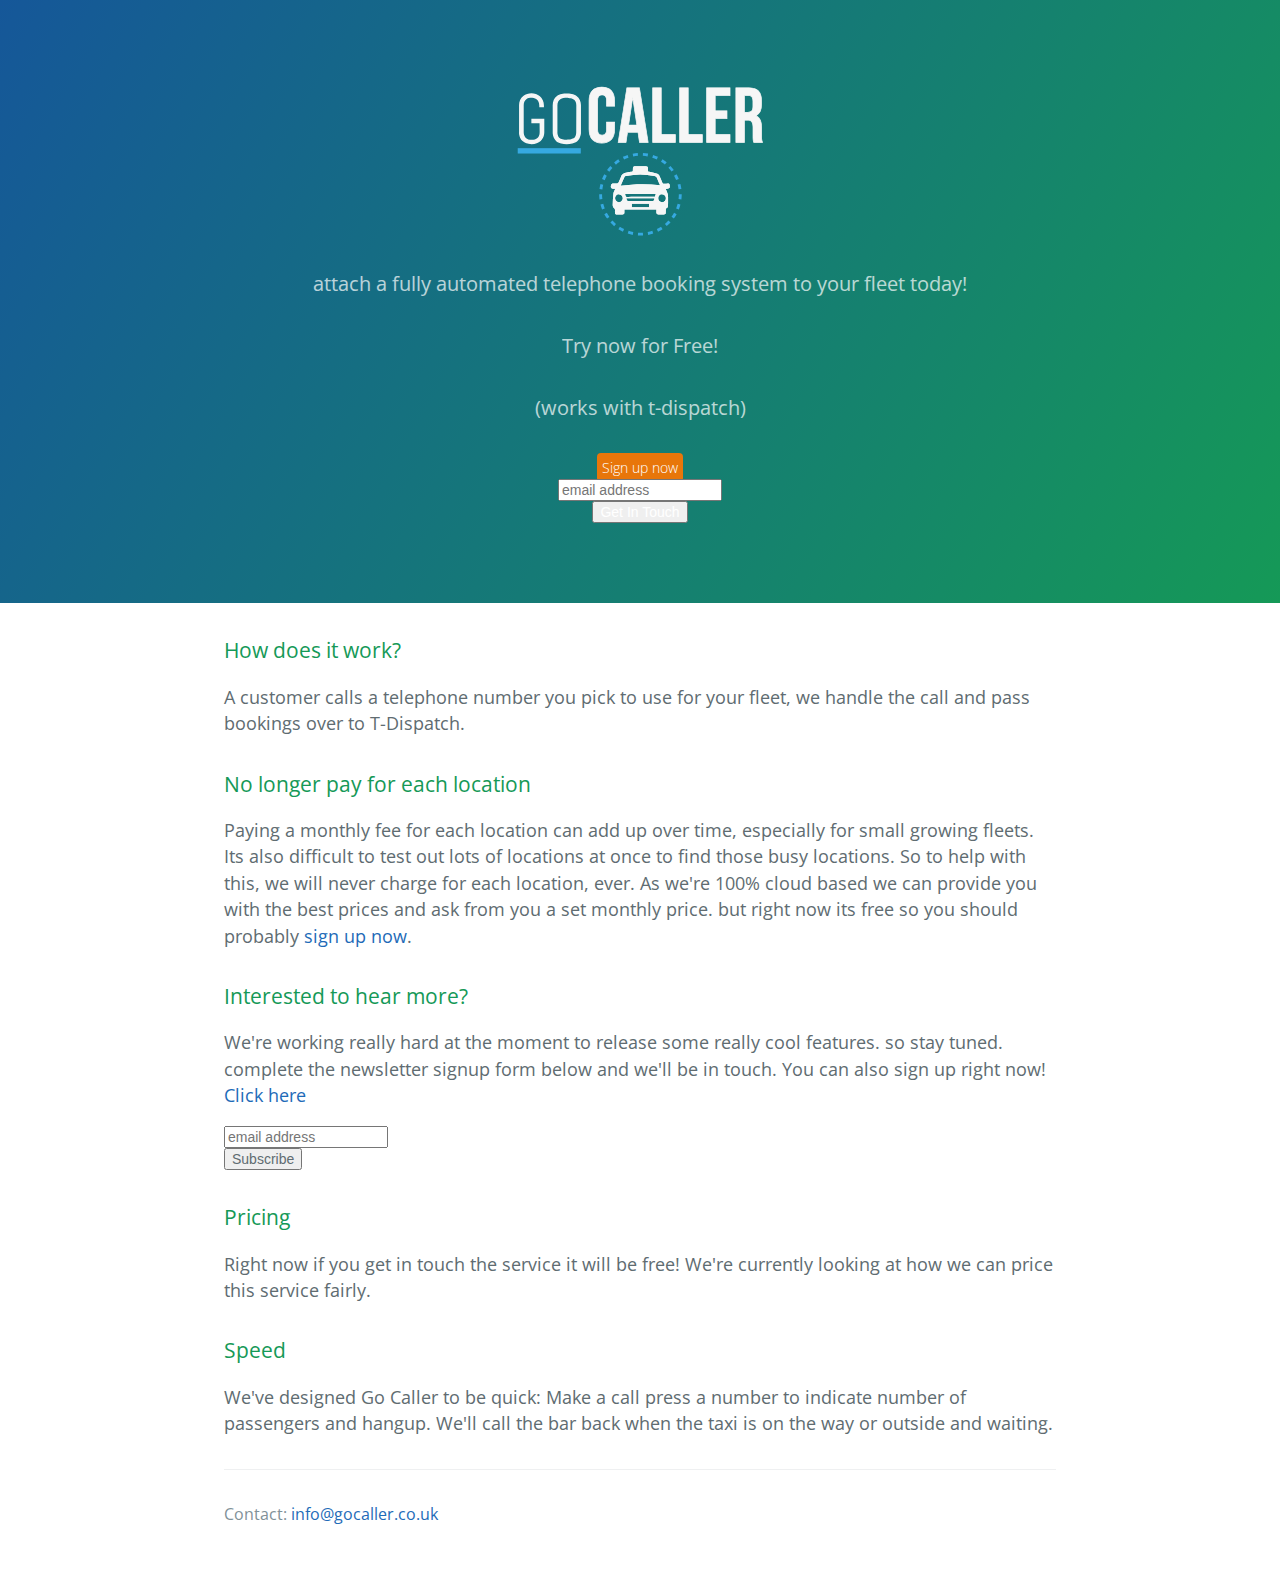
==== index.html @ 7a2399e8 "Update index.html" ====
<!DOCTYPE html>
<html lang="en-us">
  <head>
    <meta charset="UTF-8">
    <title>Go Caller</title>
    <meta name="viewport" content="width=device-width, initial-scale=1">
    <link rel="stylesheet" type="text/css" href="stylesheets/normalize.css" media="screen">
    <link href='https://fonts.googleapis.com/css?family=Open+Sans:400,700' rel='stylesheet' type='text/css'>
    <link rel="stylesheet" type="text/css" href="stylesheets/stylesheet.css" media="screen">
    <link rel="stylesheet" type="text/css" href="stylesheets/custom.css" media="screen">
    <link rel="stylesheet" type="text/css" href="stylesheets/github-light.css" media="screen">
    <link rel="shortcut icon" href="favicon.png">
  </head>
  <body>
    <section class="page-header">
      <img src="/images/logo.svg" class="logo"/>

      <h2 class="project-tagline">attach a fully automated telephone booking system to your fleet today!</h2>
      <h2 class="project-tagline">Try now for Free!</h2>
      <h4 class="project-tagline">(works with t-dispatch)</h4>
      <a href="https://app.gocaller.co.uk/signup" class="signup">Sign up now</a>
      <!-- Begin MailChimp Signup Form -->
<link href="//cdn-images.mailchimp.com/embedcode/horizontal-slim-10_7.css" rel="stylesheet" type="text/css">
<div id="mc_embed_signup">
<form action="//gocaller.us13.list-manage.com/subscribe/post?u=09dd89bb3473badac95cf4883&amp;id=e68ddfeb36" method="post" id="mc-embedded-subscribe-form" name="mc-embedded-subscribe-form" class="validate" target="_blank" novalidate>
    <div id="mc_embed_signup_scroll">
	<label for="mce-EMAIL"></label>
	<input type="email" value="" name="EMAIL" class="email" id="mce-EMAIL" placeholder="email address" required>
    <!-- real people should not fill this in and expect good things - do not remove this or risk form bot signups-->
    <div style="position: absolute; left: -5000px;" aria-hidden="true"><input type="text" name="b_09dd89bb3473badac95cf4883_e68ddfeb36" tabindex="-1" value=""></div>
    <div class="clear"><input type="submit" value="Get In Touch" name="subscribe" id="mc-embedded-subscribe" class="button"></div>
    </div>
</form>
</div>

<!--End mc_embed_signup-->
    </section>

    <section class="main-content">
      <h3>
        <a id="howdoesitwork" class="anchor" href="#howdoesitwork" aria-hidden="true">
          <span aria-hidden="true" class="octicon octicon-link">
          </span>
        </a>How does it work?
      </h3>
<p>
  A customer calls a telephone number you pick to use for your fleet, we handle the call and pass bookings over to T-Dispatch.
</p>
<h3>
<a id="whypayforeachlocation" class="anchor" href="#whypayforeachlocation" aria-hidden="true"><span aria-hidden="true" class="octicon octicon-link"></span></a>No longer pay for each location</h3>
<p>
  Paying a monthly fee for each location can add up over time, especially for small growing fleets. Its also difficult to test out lots of locations at once to find those busy locations. 
  So to help with this, we will never charge for each location, ever.
  As we're 100% cloud based we can provide you with the best prices and ask from you a set monthly price. but right now its free so you should probably <a href="https://app.gocaller.co.ul/signup">sign up now</a>.
</p>
<h3>
<a id="interested" class="anchor" href="#interested" aria-hidden="true"><span aria-hidden="true" class="octicon octicon-link"></span></a>Interested to hear more?</h3>
<p>
  We're working really hard at the moment to release some really cool features. so stay tuned.
  complete the newsletter signup form below and we'll be in touch.
  You can also sign up right now! <a href="https://app.gocaller.co.uk/signup">Click here</a>
  <!-- Begin MailChimp Signup Form -->
<link href="//cdn-images.mailchimp.com/embedcode/horizontal-slim-10_7.css" rel="stylesheet" type="text/css">
<div id="mc_embed_signup">
<form action="//gocaller.us13.list-manage.com/subscribe/post?u=09dd89bb3473badac95cf4883&amp;id=e68ddfeb36" method="post" id="mc-embedded-subscribe-form" name="mc-embedded-subscribe-form" class="validate" target="_blank" novalidate>
    <div id="mc_embed_signup_scroll">
	<label for="mce-EMAIL"></label>
	<input type="email" value="" name="EMAIL" class="email" id="mce-EMAIL" placeholder="email address" required>
    <!-- real people should not fill this in and expect good things - do not remove this or risk form bot signups-->
    <div style="position: absolute; left: -5000px;" aria-hidden="true"><input type="text" name="b_09dd89bb3473badac95cf4883_e68ddfeb36" tabindex="-1" value=""></div>
    <div class="clear"><input type="submit" value="Subscribe" name="subscribe" id="mc-embedded-subscribe" class="button"></div>
    </div>
</form>
</div>

<!--End mc_embed_signup-->
</p>
<h3><a id="pricing" class="anchor" href="#pricing" aria-hidden="true"><span aria-hidden="true" class="octicon octicon-link"></span></a>Pricing</h3>
<p>
  Right now if you get in touch the service it will be free! We're currently looking at how we can price this service fairly.
</p>
<h3><a id="speed" class="anchor" href="#speed" aria-hidden="true"><span aria-hidden="true" class="octicon octicon-link"></span></a>Speed</h3>
<p>
  We've designed Go Caller to be quick:
  Make a call press a number to indicate number of passengers and hangup. We'll call the bar back when the taxi is on the way or outside and waiting.
</p>

<h3>
      <footer class="site-footer">

        <span class="site-footer-credits">
          Contact: <a href="mailto:info@gocaller.co.uk">info@gocaller.co.uk</a>
        </span>
      </footer>

    </section>

    <script>
      (function(i,s,o,g,r,a,m){i['GoogleAnalyticsObject']=r;i[r]=i[r]||function(){
      (i[r].q=i[r].q||[]).push(arguments)},i[r].l=1*new Date();a=s.createElement(o),
      m=s.getElementsByTagName(o)[0];a.async=1;a.src=g;m.parentNode.insertBefore(a,m)
      })(window,document,'script','https://www.google-analytics.com/analytics.js','ga');

      ga('create', 'UA-79648816-1', 'auto');
      ga('send', 'pageview');

      // Start of Zopim Live Chat Script
      window.$zopim||(function(d,s){var z=$zopim=function(c){z._.push(c)},$=z.s=
      d.createElement(s),e=d.getElementsByTagName(s)[0];z.set=function(o){z.set.
      _.push(o)};z._=[];z.set._=[];$.async=!0;$.setAttribute("charset","utf-8");
      $.src="//v2.zopim.com/?42syqXaRLxcqHw0nyh43uKgk3SvOKSiI";z.t=+new Date;$.
      type="text/javascript";e.parentNode.insertBefore($,e)})(document,"script");
    </script>
  </body>
</html>
---- stylesheets/stylesheet.css ----
* {
  box-sizing: border-box; }

body {
  padding: 0;
  margin: 0;
  font-family: "Open Sans", "Helvetica Neue", Helvetica, Arial, sans-serif;
  font-size: 16px;
  line-height: 1.5;
  color: #606c71; }

a {
  color: #1e6bb8;
  text-decoration: none; }
  a:hover {
    text-decoration: underline; }

.btn {
  display: inline-block;
  margin-bottom: 1rem;
  color: rgba(255, 255, 255, 0.7);
  background-color: rgba(255, 255, 255, 0.08);
  border-color: rgba(255, 255, 255, 0.2);
  border-style: solid;
  border-width: 1px;
  border-radius: 0.3rem;
  transition: color 0.2s, background-color 0.2s, border-color 0.2s; }
  .btn + .btn {
    margin-left: 1rem; }

.btn:hover {
  color: rgba(255, 255, 255, 0.8);
  text-decoration: none;
  background-color: rgba(255, 255, 255, 0.2);
  border-color: rgba(255, 255, 255, 0.3); }

@media screen and (min-width: 64em) {
  .btn {
    padding: 0.75rem 1rem; } }

@media screen and (min-width: 42em) and (max-width: 64em) {
  .btn {
    padding: 0.6rem 0.9rem;
    font-size: 0.9rem; } }

@media screen and (max-width: 42em) {
  .btn {
    display: block;
    width: 100%;
    padding: 0.75rem;
    font-size: 0.9rem; }
    .btn + .btn {
      margin-top: 1rem;
      margin-left: 0; } }

.page-header {
  color: #fff;
  text-align: center;
  background-color: #159957;
  background-image: linear-gradient(120deg, #155799, #159957); }

@media screen and (min-width: 64em) {
  .page-header {
    padding: 5rem 6rem; } }

@media screen and (min-width: 42em) and (max-width: 64em) {
  .page-header {
    padding: 3rem 4rem; } }

@media screen and (max-width: 42em) {
  .page-header {
    padding: 2rem 1rem; } }

.project-name {
  margin-top: 0;
  margin-bottom: 0.1rem; }

@media screen and (min-width: 64em) {
  .project-name {
    font-size: 3.25rem; } }

@media screen and (min-width: 42em) and (max-width: 64em) {
  .project-name {
    font-size: 2.25rem; } }

@media screen and (max-width: 42em) {
  .project-name {
    font-size: 1.75rem; } }

.project-tagline {
  margin-bottom: 2rem;
  font-weight: normal;
  opacity: 0.7; }

@media screen and (min-width: 64em) {
  .project-tagline {
    font-size: 1.25rem; } }

@media screen and (min-width: 42em) and (max-width: 64em) {
  .project-tagline {
    font-size: 1.15rem; } }

@media screen and (max-width: 42em) {
  .project-tagline {
    font-size: 1rem; } }

.main-content :first-child {
  margin-top: 0; }
.main-content img {
  max-width: 100%; }
.main-content h1, .main-content h2, .main-content h3, .main-content h4, .main-content h5, .main-content h6 {
  margin-top: 2rem;
  margin-bottom: 1rem;
  font-weight: normal;
  color: #159957; }
.main-content p {
  margin-bottom: 1em; }
.main-content code {
  padding: 2px 4px;
  font-family: Consolas, "Liberation Mono", Menlo, Courier, monospace;
  font-size: 0.9rem;
  color: #383e41;
  background-color: #f3f6fa;
  border-radius: 0.3rem; }
.main-content pre {
  padding: 0.8rem;
  margin-top: 0;
  margin-bottom: 1rem;
  font: 1rem Consolas, "Liberation Mono", Menlo, Courier, monospace;
  color: #567482;
  word-wrap: normal;
  background-color: #f3f6fa;
  border: solid 1px #dce6f0;
  border-radius: 0.3rem; }
  .main-content pre > code {
    padding: 0;
    margin: 0;
    font-size: 0.9rem;
    color: #567482;
    word-break: normal;
    white-space: pre;
    background: transparent;
    border: 0; }
.main-content .highlight {
  margin-bottom: 1rem; }
  .main-content .highlight pre {
    margin-bottom: 0;
    word-break: normal; }
.main-content .highlight pre, .main-content pre {
  padding: 0.8rem;
  overflow: auto;
  font-size: 0.9rem;
  line-height: 1.45;
  border-radius: 0.3rem; }
.main-content pre code, .main-content pre tt {
  display: inline;
  max-width: initial;
  padding: 0;
  margin: 0;
  overflow: initial;
  line-height: inherit;
  word-wrap: normal;
  background-color: transparent;
  border: 0; }
  .main-content pre code:before, .main-content pre code:after, .main-content pre tt:before, .main-content pre tt:after {
    content: normal; }
.main-content ul, .main-content ol {
  margin-top: 0; }
.main-content blockquote {
  padding: 0 1rem;
  margin-left: 0;
  color: #819198;
  border-left: 0.3rem solid #dce6f0; }
  .main-content blockquote > :first-child {
    margin-top: 0; }
  .main-content blockquote > :last-child {
    margin-bottom: 0; }
.main-content table {
  display: block;
  width: 100%;
  overflow: auto;
  word-break: normal;
  word-break: keep-all; }
  .main-content table th {
    font-weight: bold; }
  .main-content table th, .main-content table td {
    padding: 0.5rem 1rem;
    border: 1px solid #e9ebec; }
.main-content dl {
  padding: 0; }
  .main-content dl dt {
    padding: 0;
    margin-top: 1rem;
    font-size: 1rem;
    font-weight: bold; }
  .main-content dl dd {
    padding: 0;
    margin-bottom: 1rem; }
.main-content hr {
  height: 2px;
  padding: 0;
  margin: 1rem 0;
  background-color: #eff0f1;
  border: 0; }

@media screen and (min-width: 64em) {
  .main-content {
    max-width: 64rem;
    padding: 2rem 6rem;
    margin: 0 auto;
    font-size: 1.1rem; } }

@media screen and (min-width: 42em) and (max-width: 64em) {
  .main-content {
    padding: 2rem 4rem;
    font-size: 1.1rem; } }

@media screen and (max-width: 42em) {
  .main-content {
    padding: 2rem 1rem;
    font-size: 1rem; } }

.site-footer {
  padding-top: 2rem;
  margin-top: 2rem;
  border-top: solid 1px #eff0f1; }

.site-footer-owner {
  display: block;
  font-weight: bold; }

.site-footer-credits {
  color: #819198; }

@media screen and (min-width: 64em) {
  .site-footer {
    font-size: 1rem; } }

@media screen and (min-width: 42em) and (max-width: 64em) {
  .site-footer {
    font-size: 1rem; } }

@media screen and (max-width: 42em) {
  .site-footer {
    font-size: 0.9rem; } }
---- stylesheets/custom.css ----
.logo {
  width: 250px;
}
#mc_embed_signup {
  background: none;
  clear:left;
  font:14px Helvetica,Arial,sans-serif;
  width:100%;
}
.signup {
  background: #e8760a;
  padding: 5px;
  border-radius: 4px;
  color: white;
  font-size: 0.9em;
  font-weight: 200;
}
---- stylesheets/github-light.css ----
/*
The MIT License (MIT)

Copyright (c) 2015 GitHub, Inc.

Permission is hereby granted, free of charge, to any person obtaining a copy
of this software and associated documentation files (the "Software"), to deal
in the Software without restriction, including without limitation the rights
to use, copy, modify, merge, publish, distribute, sublicense, and/or sell
copies of the Software, and to permit persons to whom the Software is
furnished to do so, subject to the following conditions:

The above copyright notice and this permission notice shall be included in all
copies or substantial portions of the Software.

THE SOFTWARE IS PROVIDED "AS IS", WITHOUT WARRANTY OF ANY KIND, EXPRESS OR
IMPLIED, INCLUDING BUT NOT LIMITED TO THE WARRANTIES OF MERCHANTABILITY,
FITNESS FOR A PARTICULAR PURPOSE AND NONINFRINGEMENT. IN NO EVENT SHALL THE
AUTHORS OR COPYRIGHT HOLDERS BE LIABLE FOR ANY CLAIM, DAMAGES OR OTHER
LIABILITY, WHETHER IN AN ACTION OF CONTRACT, TORT OR OTHERWISE, ARISING FROM,
OUT OF OR IN CONNECTION WITH THE SOFTWARE OR THE USE OR OTHER DEALINGS IN THE
SOFTWARE.

*/

.pl-c /* comment */ {
  color: #969896;
}

.pl-c1      /* constant, markup.raw, meta.diff.header, meta.module-reference, meta.property-name, support, support.constant, support.variable, variable.other.constant */,
.pl-s .pl-v /* string variable */ {
  color: #0086b3;
}

.pl-e  /* entity */,
.pl-en /* entity.name */ {
  color: #795da3;
}

.pl-s .pl-s1 /* string source */,
.pl-smi      /* storage.modifier.import, storage.modifier.package, storage.type.java, variable.other, variable.parameter.function */ {
  color: #333;
}

.pl-ent /* entity.name.tag */ {
  color: #63a35c;
}

.pl-k /* keyword, storage, storage.type */ {
  color: #a71d5d;
}

.pl-pds              /* punctuation.definition.string, string.regexp.character-class */,
.pl-s                /* string */,
.pl-s .pl-pse .pl-s1 /* string punctuation.section.embedded source */,
.pl-sr               /* string.regexp */,
.pl-sr .pl-cce       /* string.regexp constant.character.escape */,
.pl-sr .pl-sra       /* string.regexp string.regexp.arbitrary-repitition */,
.pl-sr .pl-sre       /* string.regexp source.ruby.embedded */ {
  color: #183691;
}

.pl-v /* variable */ {
  color: #ed6a43;
}

.pl-id /* invalid.deprecated */ {
  color: #b52a1d;
}

.pl-ii /* invalid.illegal */ {
  background-color: #b52a1d;
  color: #f8f8f8;
}

.pl-sr .pl-cce /* string.regexp constant.character.escape */ {
  color: #63a35c;
  font-weight: bold;
}

.pl-ml /* markup.list */ {
  color: #693a17;
}

.pl-mh        /* markup.heading */,
.pl-mh .pl-en /* markup.heading entity.name */,
.pl-ms        /* meta.separator */ {
  color: #1d3e81;
  font-weight: bold;
}

.pl-mq /* markup.quote */ {
  color: #008080;
}

.pl-mi /* markup.italic */ {
  color: #333;
  font-style: italic;
}

.pl-mb /* markup.bold */ {
  color: #333;
  font-weight: bold;
}

.pl-md /* markup.deleted, meta.diff.header.from-file */ {
  background-color: #ffecec;
  color: #bd2c00;
}

.pl-mi1 /* markup.inserted, meta.diff.header.to-file */ {
  background-color: #eaffea;
  color: #55a532;
}

.pl-mdr /* meta.diff.range */ {
  color: #795da3;
  font-weight: bold;
}

.pl-mo /* meta.output */ {
  color: #1d3e81;
}
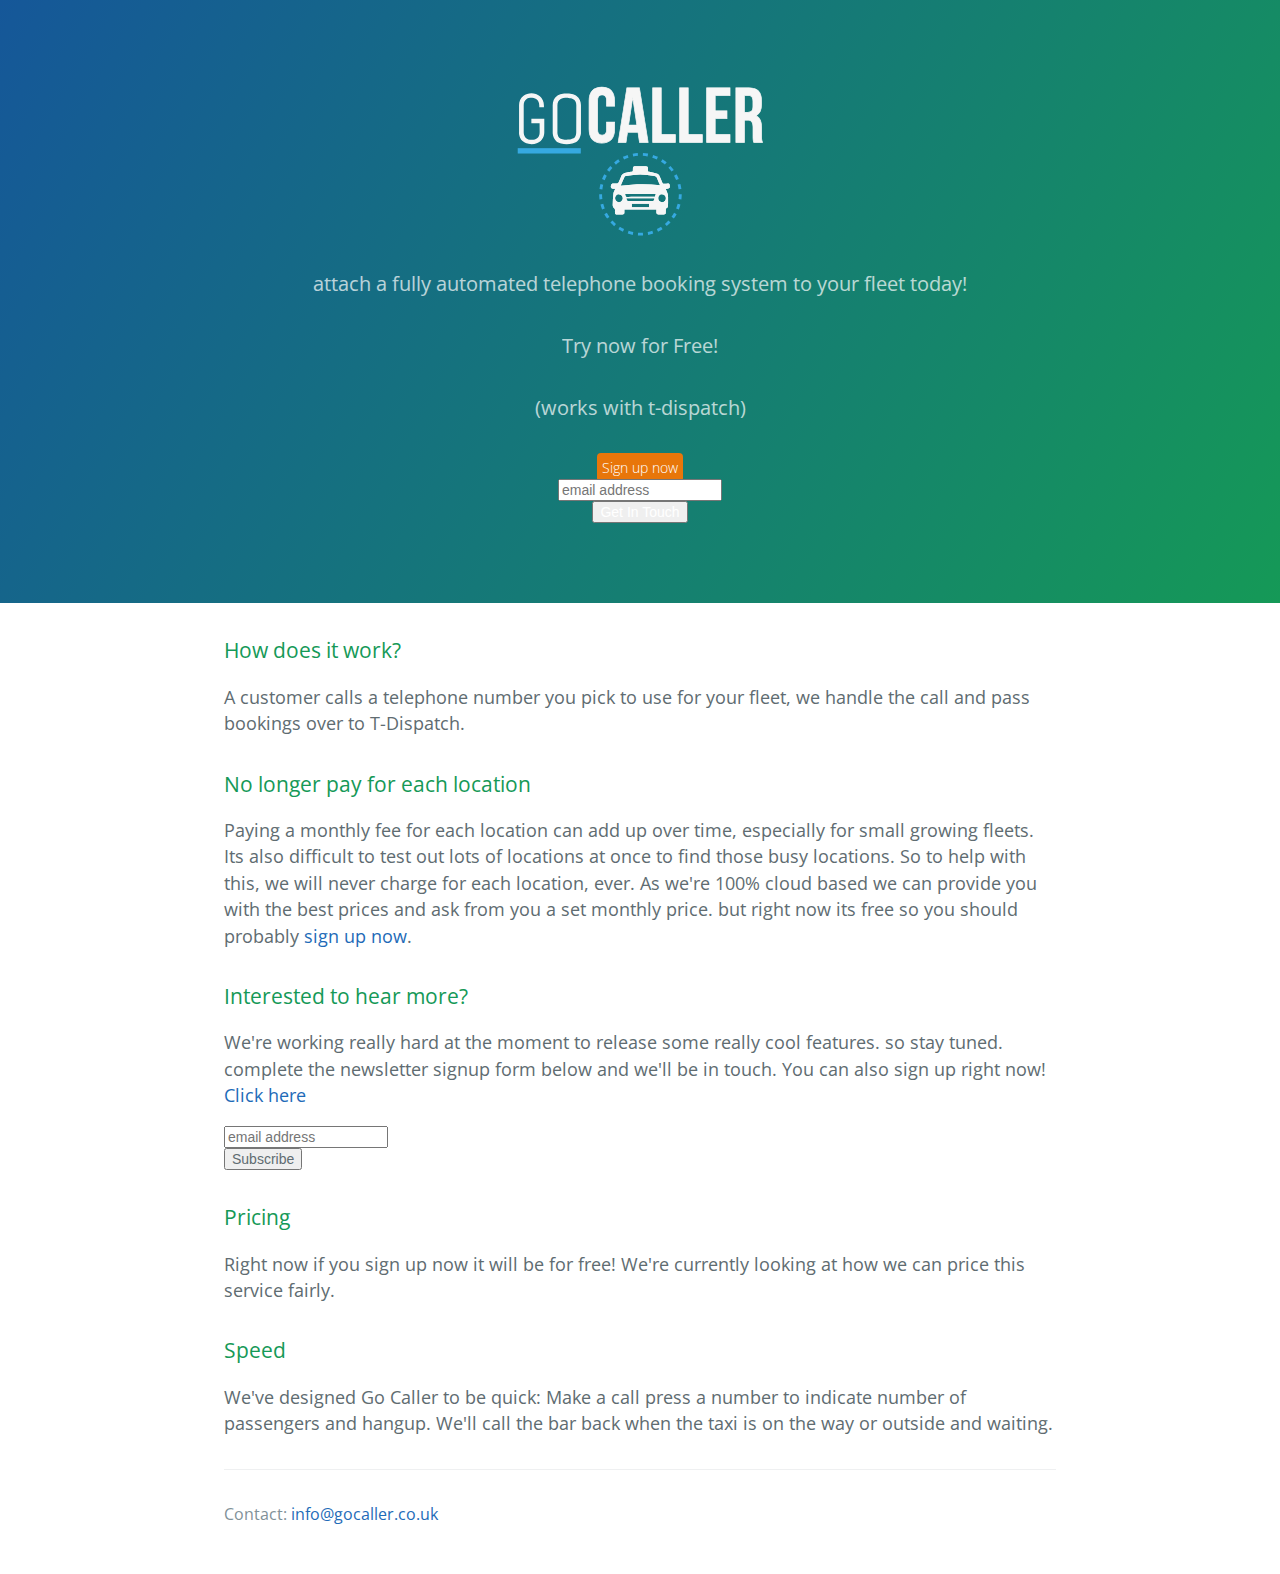
==== commit 4a941311: "Update index.html" ====
--- a/index.html
+++ b/index.html
@@ -77,7 +77,7 @@
 </p>
 <h3><a id="pricing" class="anchor" href="#pricing" aria-hidden="true"><span aria-hidden="true" class="octicon octicon-link"></span></a>Pricing</h3>
 <p>
-  Right now if you get in touch the service it will be free! We're currently looking at how we can price this service fairly.
+  Right now if you sign up now it will be for free! We're currently looking at how we can price this service fairly.
 </p>
 <h3><a id="speed" class="anchor" href="#speed" aria-hidden="true"><span aria-hidden="true" class="octicon octicon-link"></span></a>Speed</h3>
 <p>
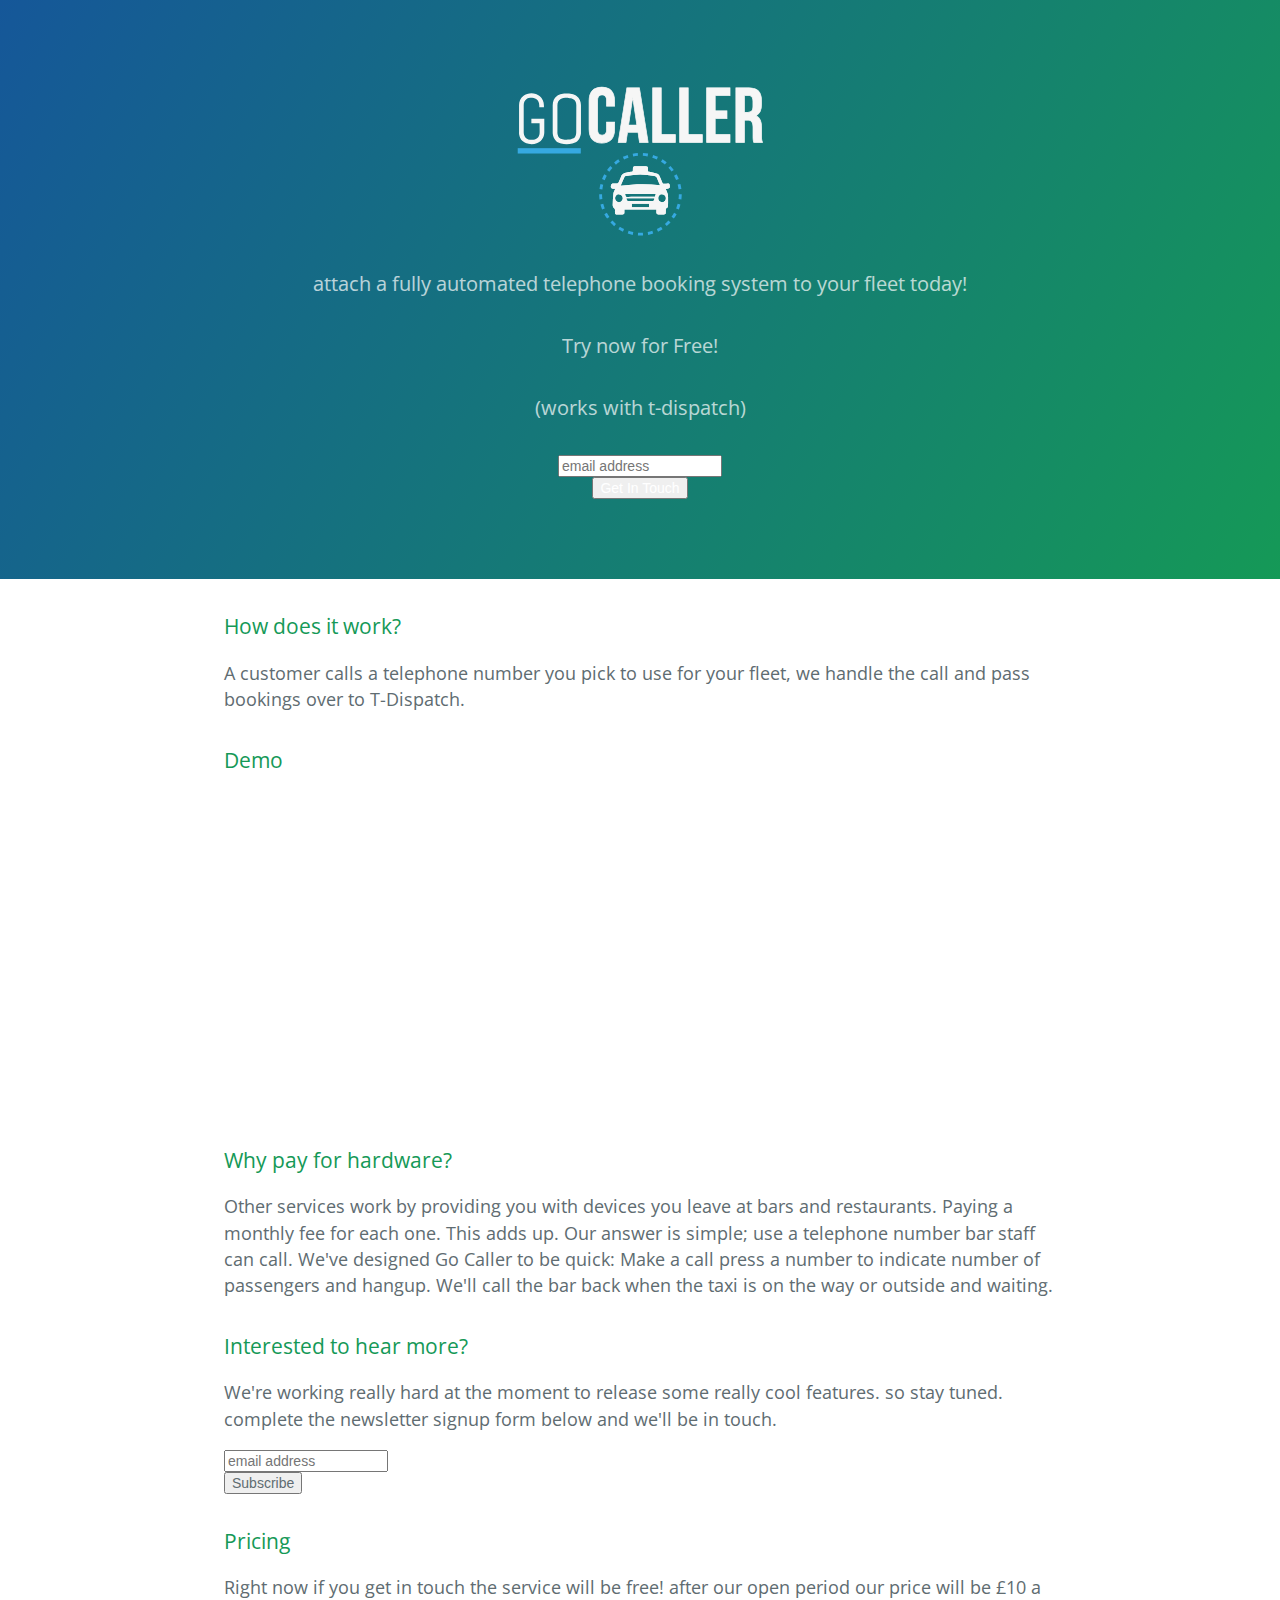
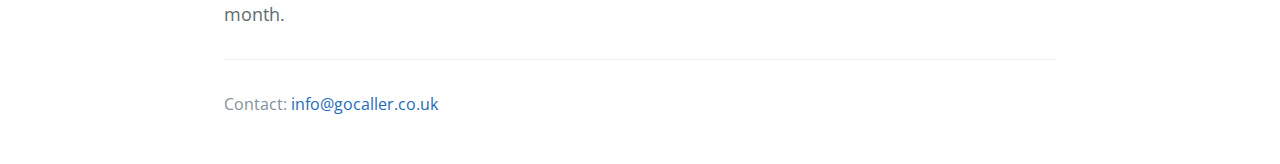
==== commit 4516b7ab: "added link to demo" ====
--- a/index.html
+++ b/index.html
@@ -18,7 +18,6 @@
       <h2 class="project-tagline">attach a fully automated telephone booking system to your fleet today!</h2>
       <h2 class="project-tagline">Try now for Free!</h2>
       <h4 class="project-tagline">(works with t-dispatch)</h4>
-      <a href="https://app.gocaller.co.uk/signup" class="signup">Sign up now</a>
       <!-- Begin MailChimp Signup Form -->
 <link href="//cdn-images.mailchimp.com/embedcode/horizontal-slim-10_7.css" rel="stylesheet" type="text/css">
 <div id="mc_embed_signup">
@@ -46,19 +45,24 @@
 <p>
   A customer calls a telephone number you pick to use for your fleet, we handle the call and pass bookings over to T-Dispatch.
 </p>
+<h3> Demo </h3>
+<iframe width="560" height="315" src="https://www.youtube.com/embed/P7OukHe45xo" frameborder="0" allowfullscreen></iframe>
 <h3>
-<a id="whypayforeachlocation" class="anchor" href="#whypayforeachlocation" aria-hidden="true"><span aria-hidden="true" class="octicon octicon-link"></span></a>No longer pay for each location</h3>
+<a id="whypayforhardware" class="anchor" href="#whypayforhardware" aria-hidden="true"><span aria-hidden="true" class="octicon octicon-link"></span></a>Why pay for hardware?</h3>
 <p>
-  Paying a monthly fee for each location can add up over time, especially for small growing fleets. Its also difficult to test out lots of locations at once to find those busy locations. 
-  So to help with this, we will never charge for each location, ever.
-  As we're 100% cloud based we can provide you with the best prices and ask from you a set monthly price. but right now its free so you should probably <a href="https://app.gocaller.co.ul/signup">sign up now</a>.
+  Other services work by providing you with devices you leave at bars and restaurants.
+  Paying a monthly fee for each one. This adds up.
+  Our answer is simple; use a telephone number bar staff can call.
+  We've designed Go Caller to be quick:
+  Make a call press a number to indicate number of passengers and hangup. We'll call the bar back when the taxi is on the way or outside and waiting.
 </p>
+
+<h3>
 <h3>
 <a id="interested" class="anchor" href="#interested" aria-hidden="true"><span aria-hidden="true" class="octicon octicon-link"></span></a>Interested to hear more?</h3>
 <p>
   We're working really hard at the moment to release some really cool features. so stay tuned.
   complete the newsletter signup form below and we'll be in touch.
-  You can also sign up right now! <a href="https://app.gocaller.co.uk/signup">Click here</a>
   <!-- Begin MailChimp Signup Form -->
 <link href="//cdn-images.mailchimp.com/embedcode/horizontal-slim-10_7.css" rel="stylesheet" type="text/css">
 <div id="mc_embed_signup">
@@ -77,12 +81,7 @@
 </p>
 <h3><a id="pricing" class="anchor" href="#pricing" aria-hidden="true"><span aria-hidden="true" class="octicon octicon-link"></span></a>Pricing</h3>
 <p>
-  Right now if you sign up now it will be for free! We're currently looking at how we can price this service fairly.
-</p>
-<h3><a id="speed" class="anchor" href="#speed" aria-hidden="true"><span aria-hidden="true" class="octicon octicon-link"></span></a>Speed</h3>
-<p>
-  We've designed Go Caller to be quick:
-  Make a call press a number to indicate number of passengers and hangup. We'll call the bar back when the taxi is on the way or outside and waiting.
+  Right now if you get in touch the service will be free! after our open period our price will be £10 a month.
 </p>
 
 <h3>
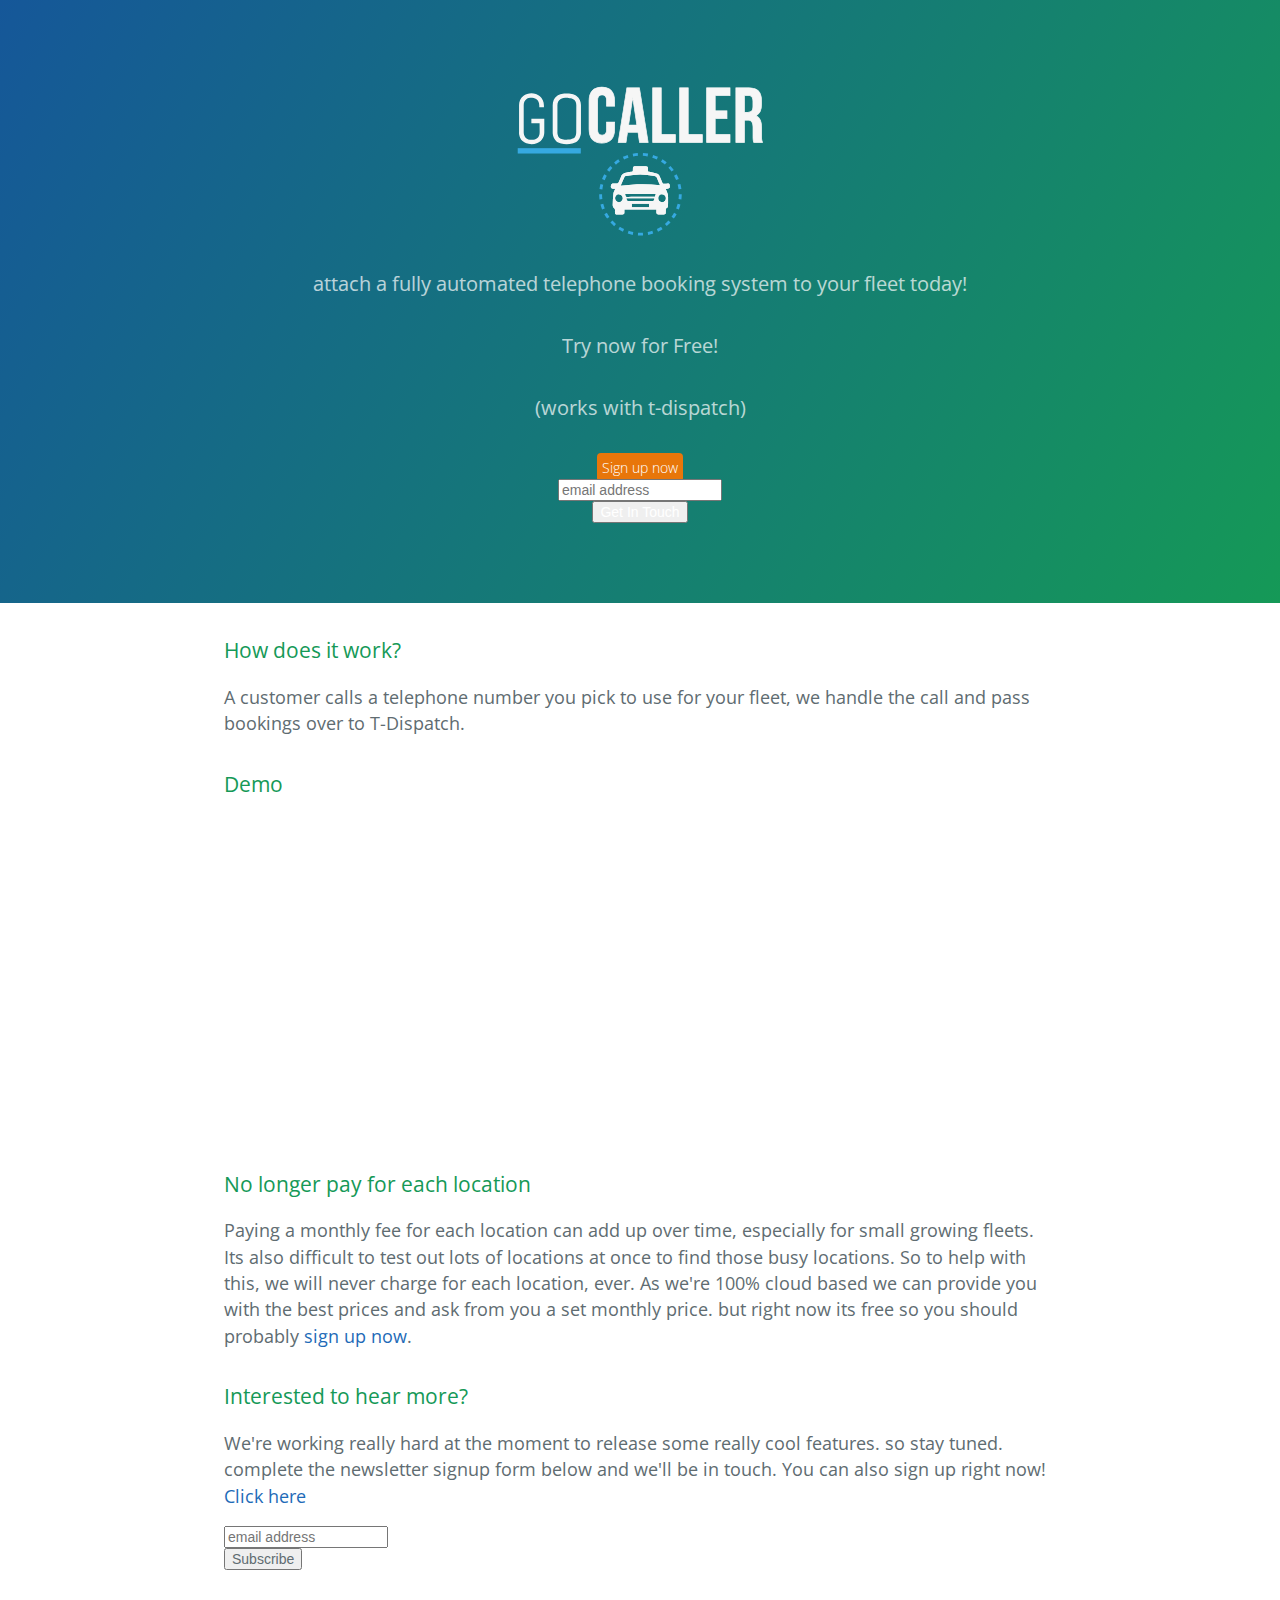
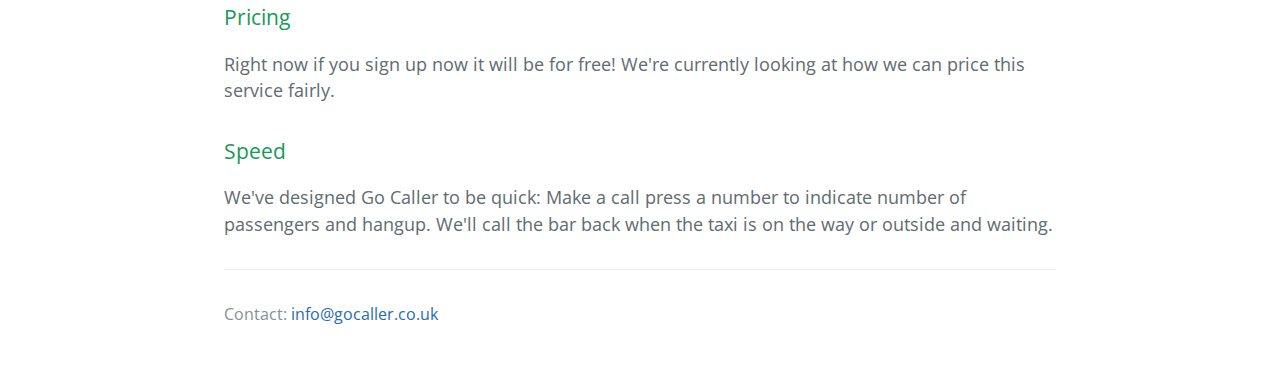
==== commit fe2cf7a1: "merge" ====
--- a/index.html
+++ b/index.html
@@ -18,6 +18,7 @@
       <h2 class="project-tagline">attach a fully automated telephone booking system to your fleet today!</h2>
       <h2 class="project-tagline">Try now for Free!</h2>
       <h4 class="project-tagline">(works with t-dispatch)</h4>
+      <a href="https://app.gocaller.co.uk/signup" class="signup">Sign up now</a>
       <!-- Begin MailChimp Signup Form -->
 <link href="//cdn-images.mailchimp.com/embedcode/horizontal-slim-10_7.css" rel="stylesheet" type="text/css">
 <div id="mc_embed_signup">
@@ -48,21 +49,18 @@
 <h3> Demo </h3>
 <iframe width="560" height="315" src="https://www.youtube.com/embed/P7OukHe45xo" frameborder="0" allowfullscreen></iframe>
 <h3>
-<a id="whypayforhardware" class="anchor" href="#whypayforhardware" aria-hidden="true"><span aria-hidden="true" class="octicon octicon-link"></span></a>Why pay for hardware?</h3>
+<a id="whypayforeachlocation" class="anchor" href="#whypayforeachlocation" aria-hidden="true"><span aria-hidden="true" class="octicon octicon-link"></span></a>No longer pay for each location</h3>
 <p>
-  Other services work by providing you with devices you leave at bars and restaurants.
-  Paying a monthly fee for each one. This adds up.
-  Our answer is simple; use a telephone number bar staff can call.
-  We've designed Go Caller to be quick:
-  Make a call press a number to indicate number of passengers and hangup. We'll call the bar back when the taxi is on the way or outside and waiting.
+  Paying a monthly fee for each location can add up over time, especially for small growing fleets. Its also difficult to test out lots of locations at once to find those busy locations. 
+  So to help with this, we will never charge for each location, ever.
+  As we're 100% cloud based we can provide you with the best prices and ask from you a set monthly price. but right now its free so you should probably <a href="https://app.gocaller.co.ul/signup">sign up now</a>.
 </p>
-
-<h3>
 <h3>
 <a id="interested" class="anchor" href="#interested" aria-hidden="true"><span aria-hidden="true" class="octicon octicon-link"></span></a>Interested to hear more?</h3>
 <p>
   We're working really hard at the moment to release some really cool features. so stay tuned.
   complete the newsletter signup form below and we'll be in touch.
+  You can also sign up right now! <a href="https://app.gocaller.co.uk/signup">Click here</a>
   <!-- Begin MailChimp Signup Form -->
 <link href="//cdn-images.mailchimp.com/embedcode/horizontal-slim-10_7.css" rel="stylesheet" type="text/css">
 <div id="mc_embed_signup">
@@ -81,7 +79,12 @@
 </p>
 <h3><a id="pricing" class="anchor" href="#pricing" aria-hidden="true"><span aria-hidden="true" class="octicon octicon-link"></span></a>Pricing</h3>
 <p>
-  Right now if you get in touch the service will be free! after our open period our price will be £10 a month.
+  Right now if you sign up now it will be for free! We're currently looking at how we can price this service fairly.
+</p>
+<h3><a id="speed" class="anchor" href="#speed" aria-hidden="true"><span aria-hidden="true" class="octicon octicon-link"></span></a>Speed</h3>
+<p>
+  We've designed Go Caller to be quick:
+  Make a call press a number to indicate number of passengers and hangup. We'll call the bar back when the taxi is on the way or outside and waiting.
 </p>
 
 <h3>
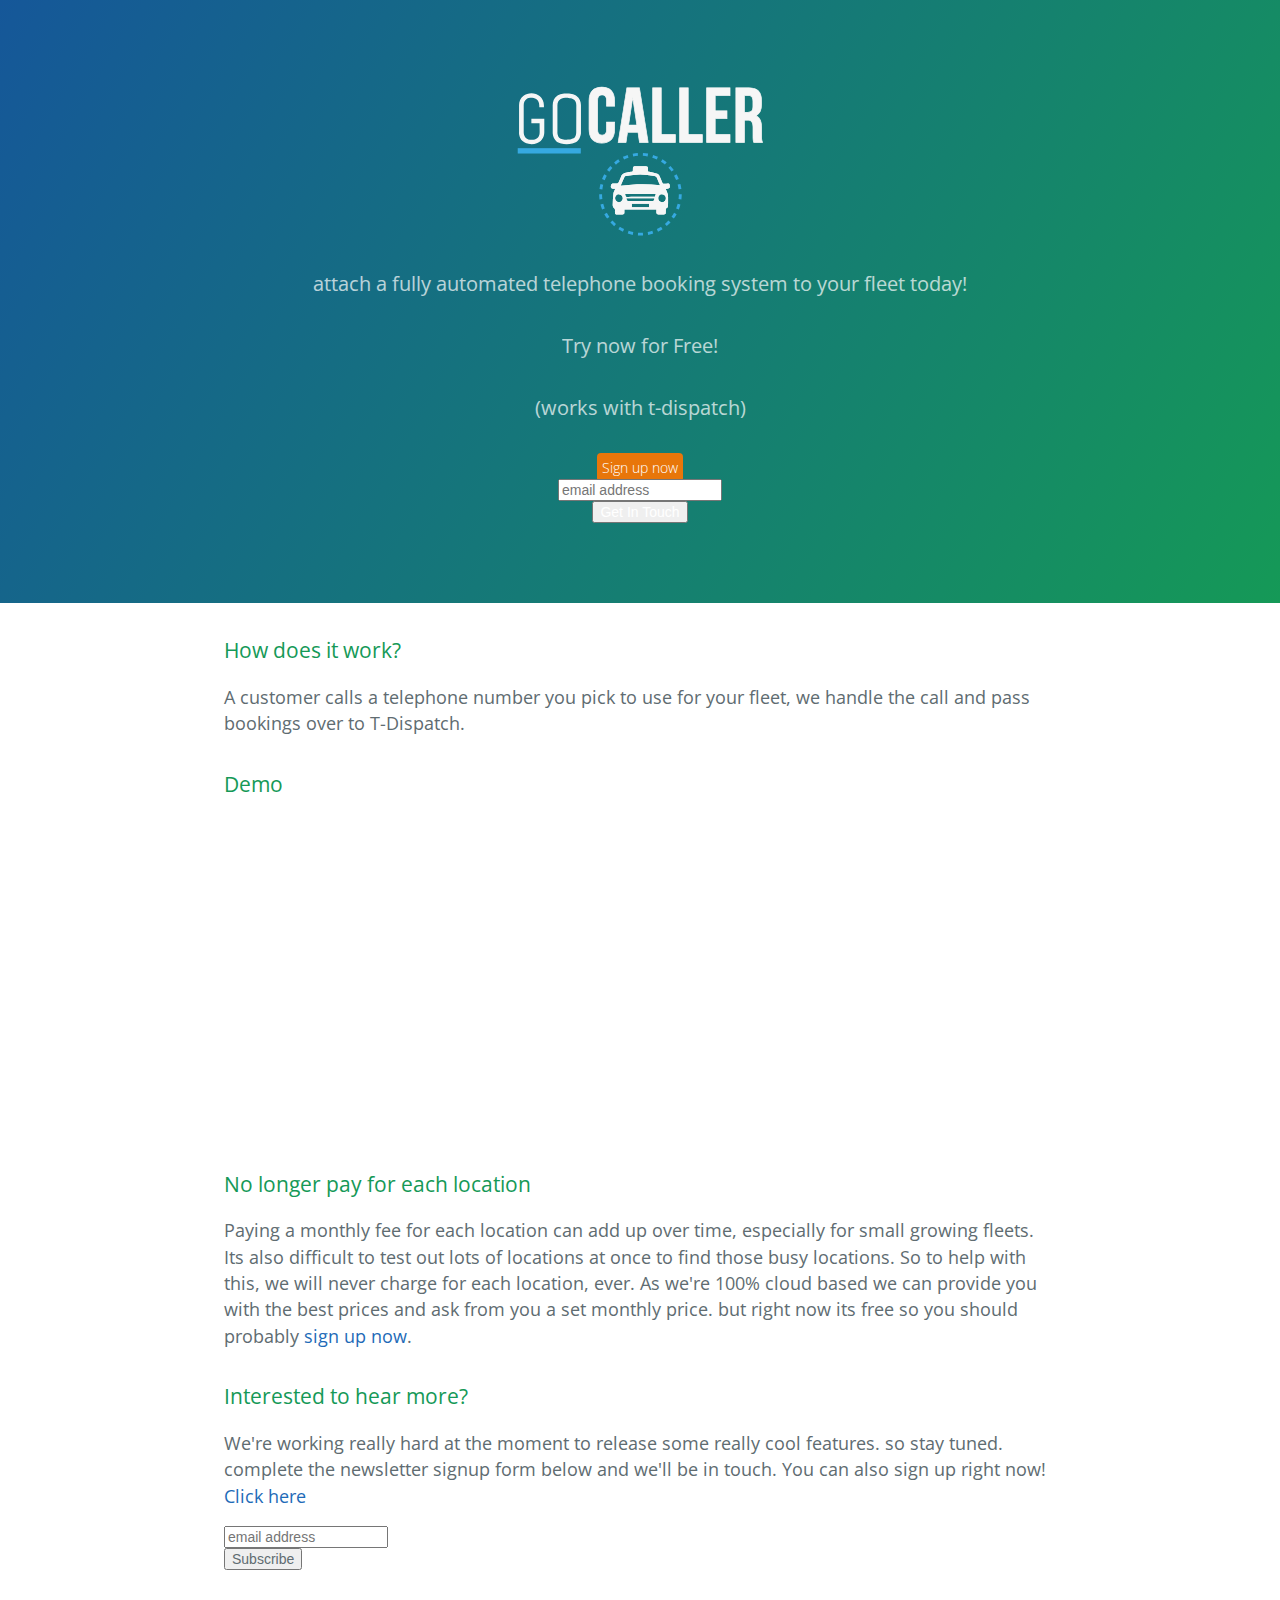
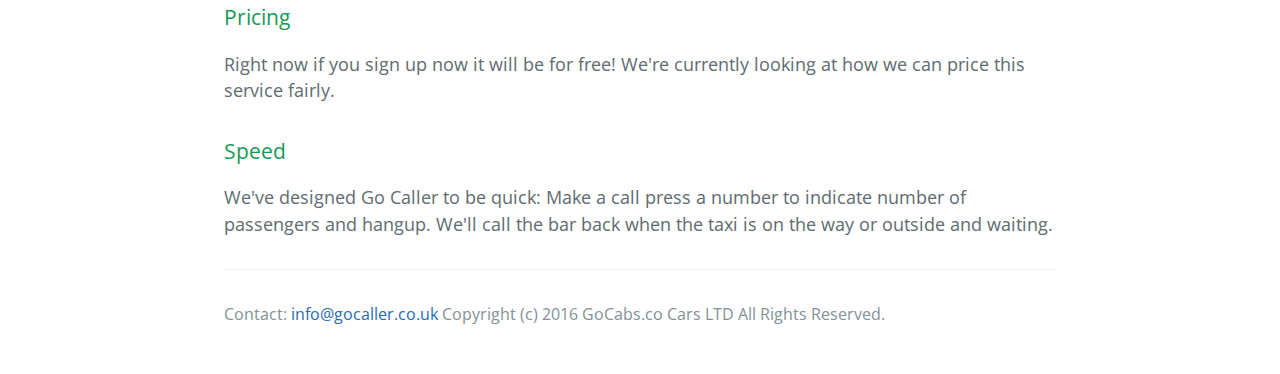
==== commit 4013ba45: "Update index.html" ====
--- a/index.html
+++ b/index.html
@@ -92,6 +92,7 @@
 
         <span class="site-footer-credits">
           Contact: <a href="mailto:info@gocaller.co.uk">info@gocaller.co.uk</a>
+          Copyright (c) 2016 GoCabs.co Cars LTD All Rights Reserved.
         </span>
       </footer>
 
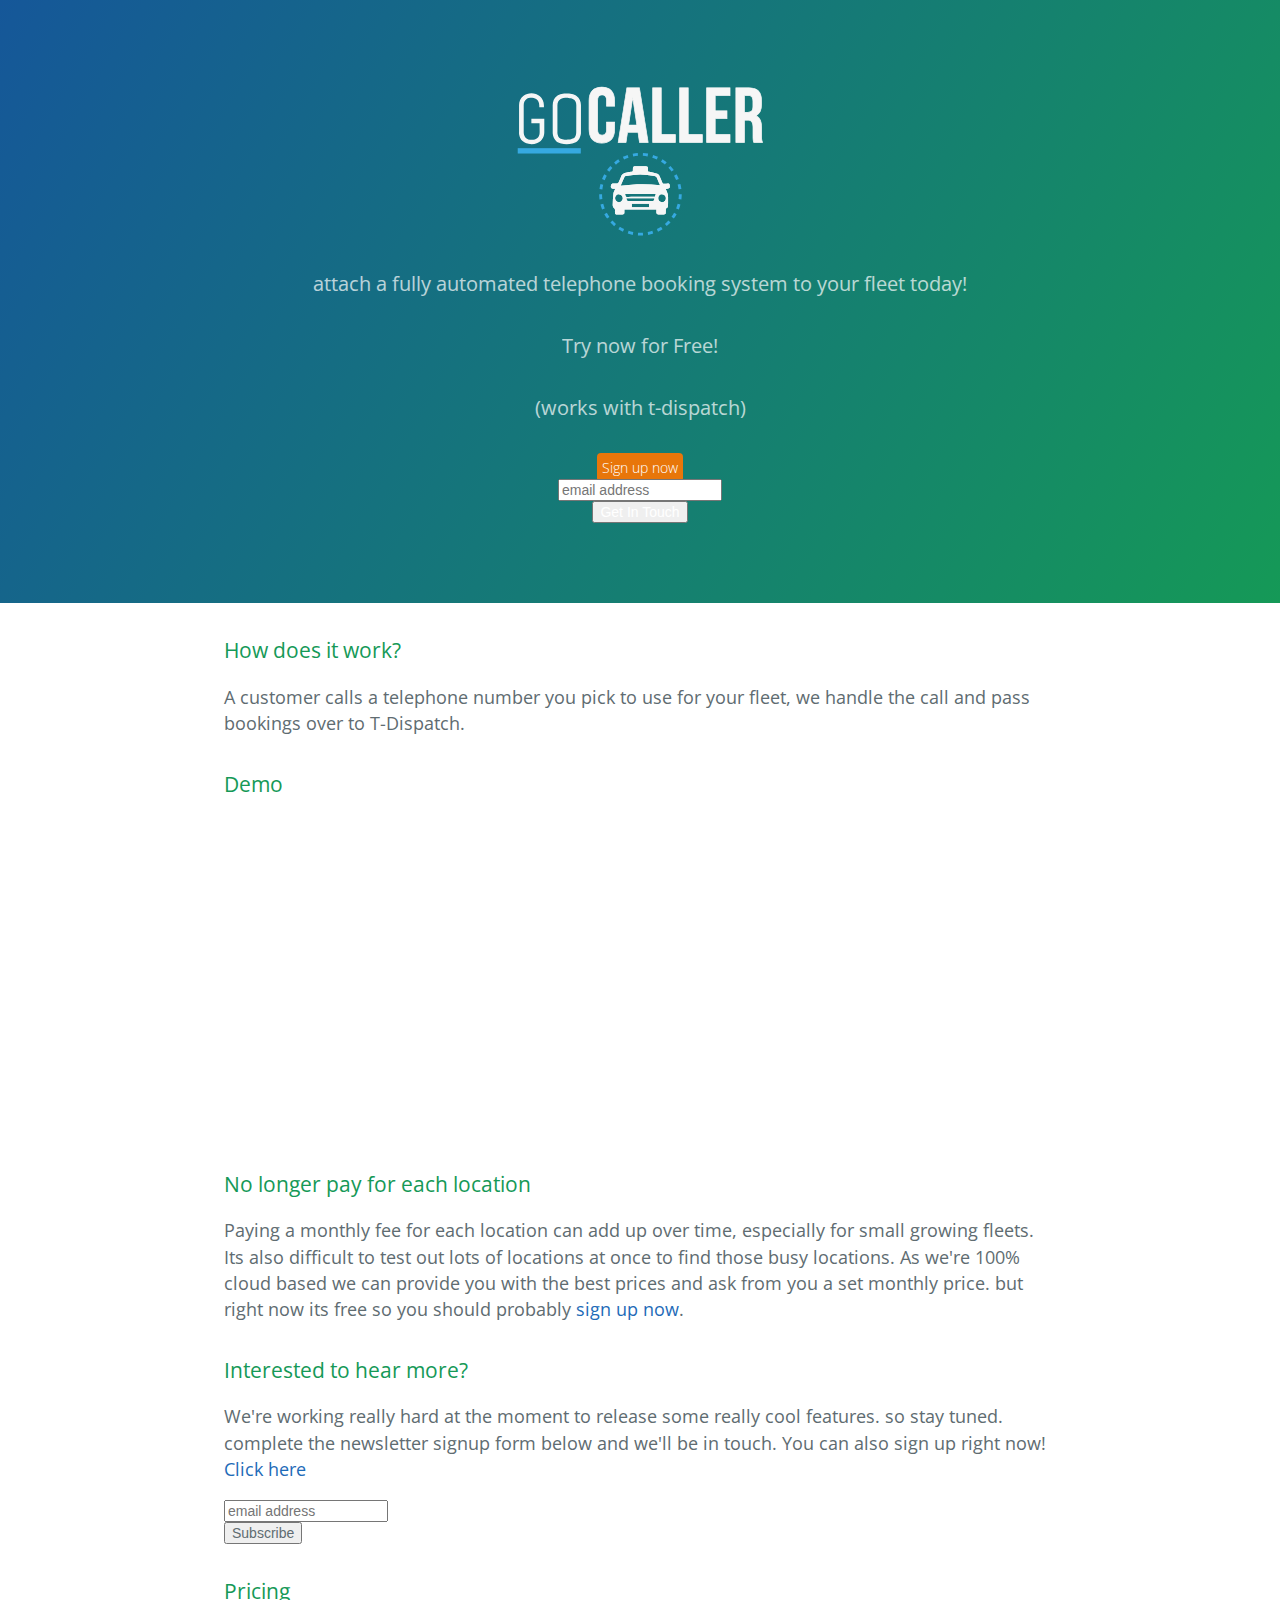
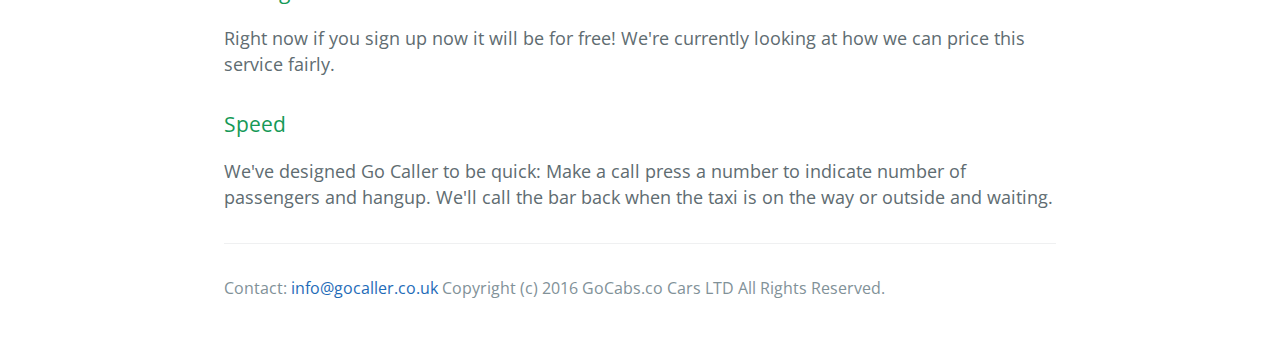
==== commit 6d434f62: "Update index.html" ====
--- a/index.html
+++ b/index.html
@@ -52,7 +52,6 @@
 <a id="whypayforeachlocation" class="anchor" href="#whypayforeachlocation" aria-hidden="true"><span aria-hidden="true" class="octicon octicon-link"></span></a>No longer pay for each location</h3>
 <p>
   Paying a monthly fee for each location can add up over time, especially for small growing fleets. Its also difficult to test out lots of locations at once to find those busy locations. 
-  So to help with this, we will never charge for each location, ever.
   As we're 100% cloud based we can provide you with the best prices and ask from you a set monthly price. but right now its free so you should probably <a href="https://app.gocaller.co.ul/signup">sign up now</a>.
 </p>
 <h3>
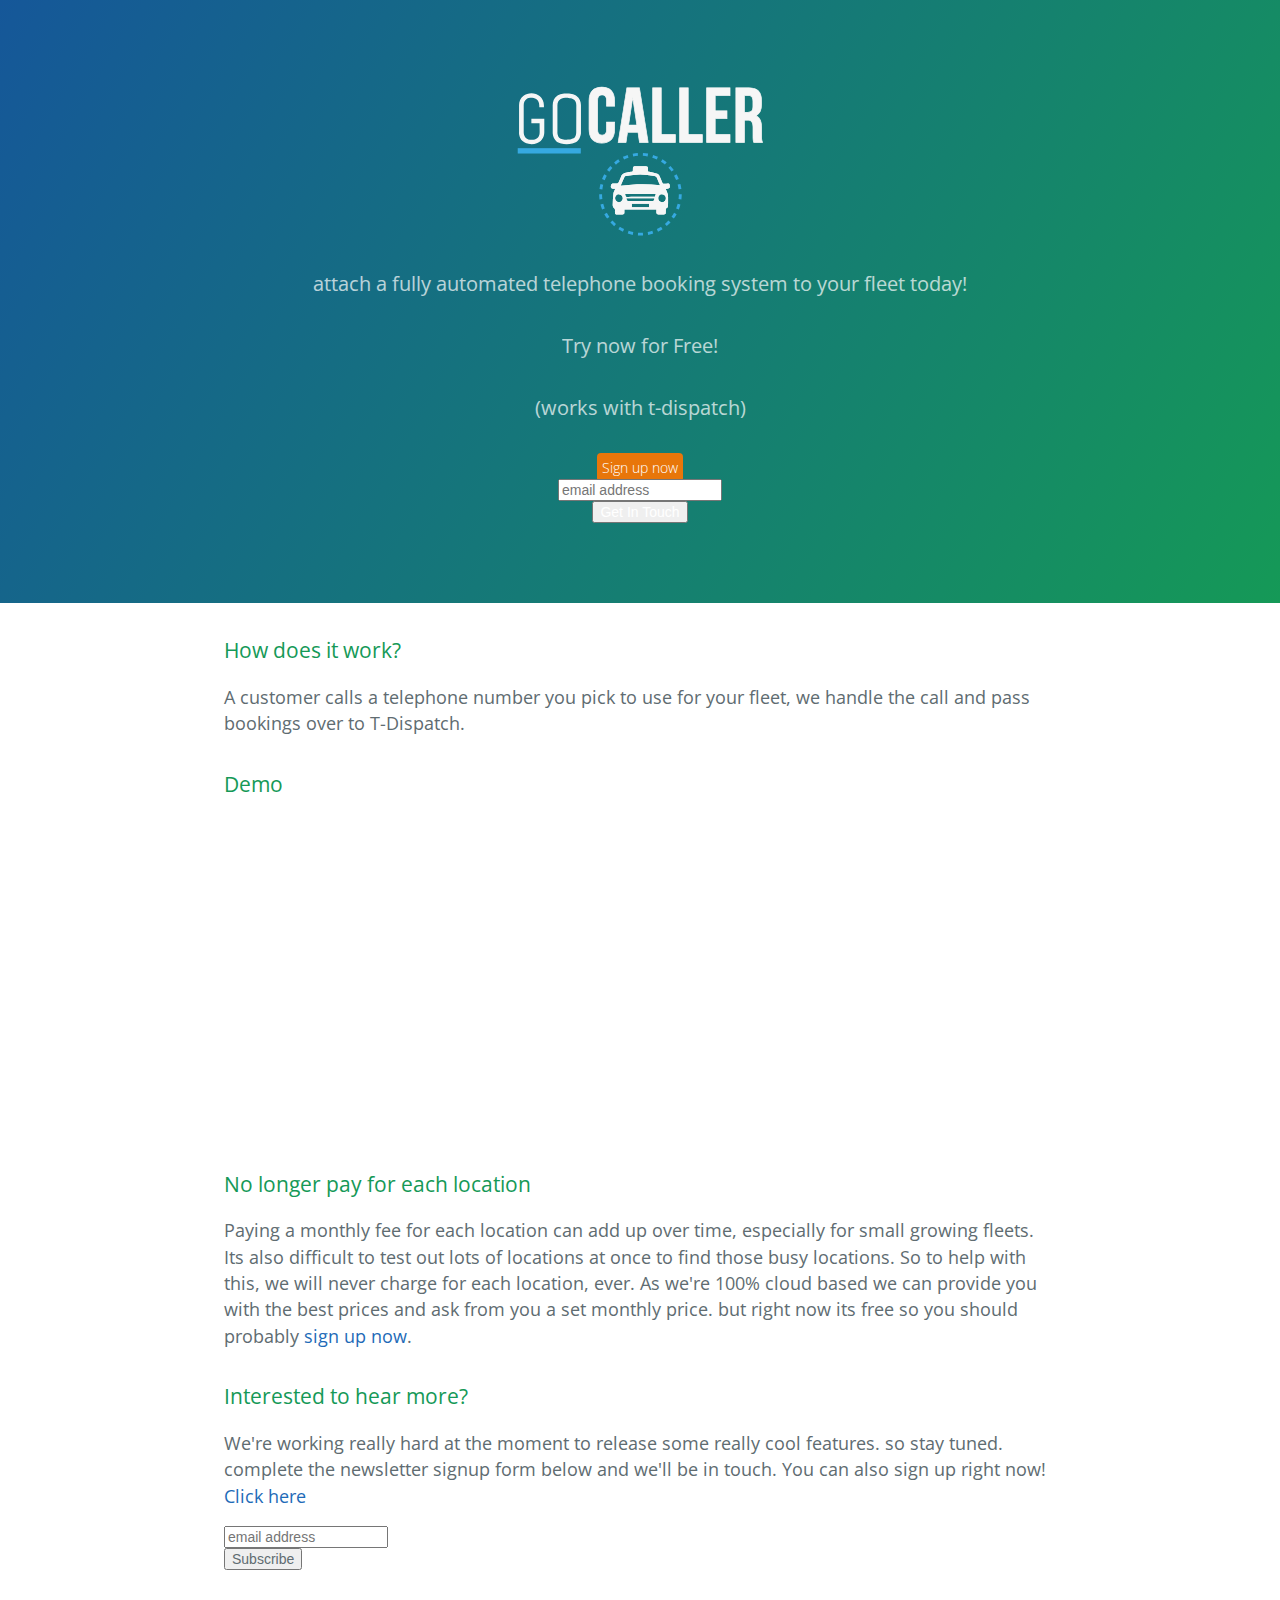
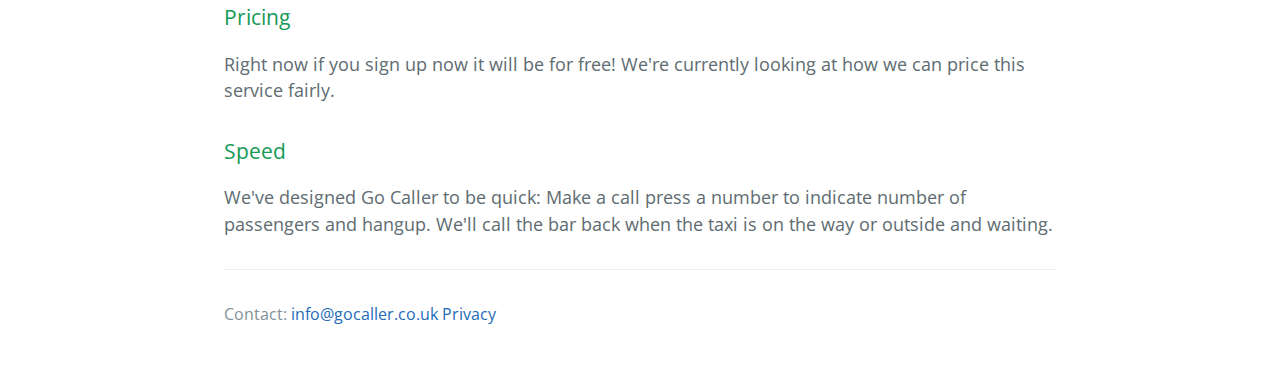
==== commit 06c200f1: "privacy policy" ====
--- a/index.html
+++ b/index.html
@@ -51,7 +51,8 @@
 <h3>
 <a id="whypayforeachlocation" class="anchor" href="#whypayforeachlocation" aria-hidden="true"><span aria-hidden="true" class="octicon octicon-link"></span></a>No longer pay for each location</h3>
 <p>
-  Paying a monthly fee for each location can add up over time, especially for small growing fleets. Its also difficult to test out lots of locations at once to find those busy locations. 
+  Paying a monthly fee for each location can add up over time, especially for small growing fleets. Its also difficult to test out lots of locations at once to find those busy locations.
+  So to help with this, we will never charge for each location, ever.
   As we're 100% cloud based we can provide you with the best prices and ask from you a set monthly price. but right now its free so you should probably <a href="https://app.gocaller.co.ul/signup">sign up now</a>.
 </p>
 <h3>
@@ -90,8 +91,12 @@
       <footer class="site-footer">
 
         <span class="site-footer-credits">
-          Contact: <a href="mailto:info@gocaller.co.uk">info@gocaller.co.uk</a>
-          Copyright (c) 2016 GoCabs.co Cars LTD All Rights Reserved.
+          Contact: <a href="mailto:info@gocaller.co.uk">
+            info@gocaller.co.uk
+          </a>
+          <a href="/privacypolicy.htm">
+            Privacy
+          </a>
         </span>
       </footer>
 
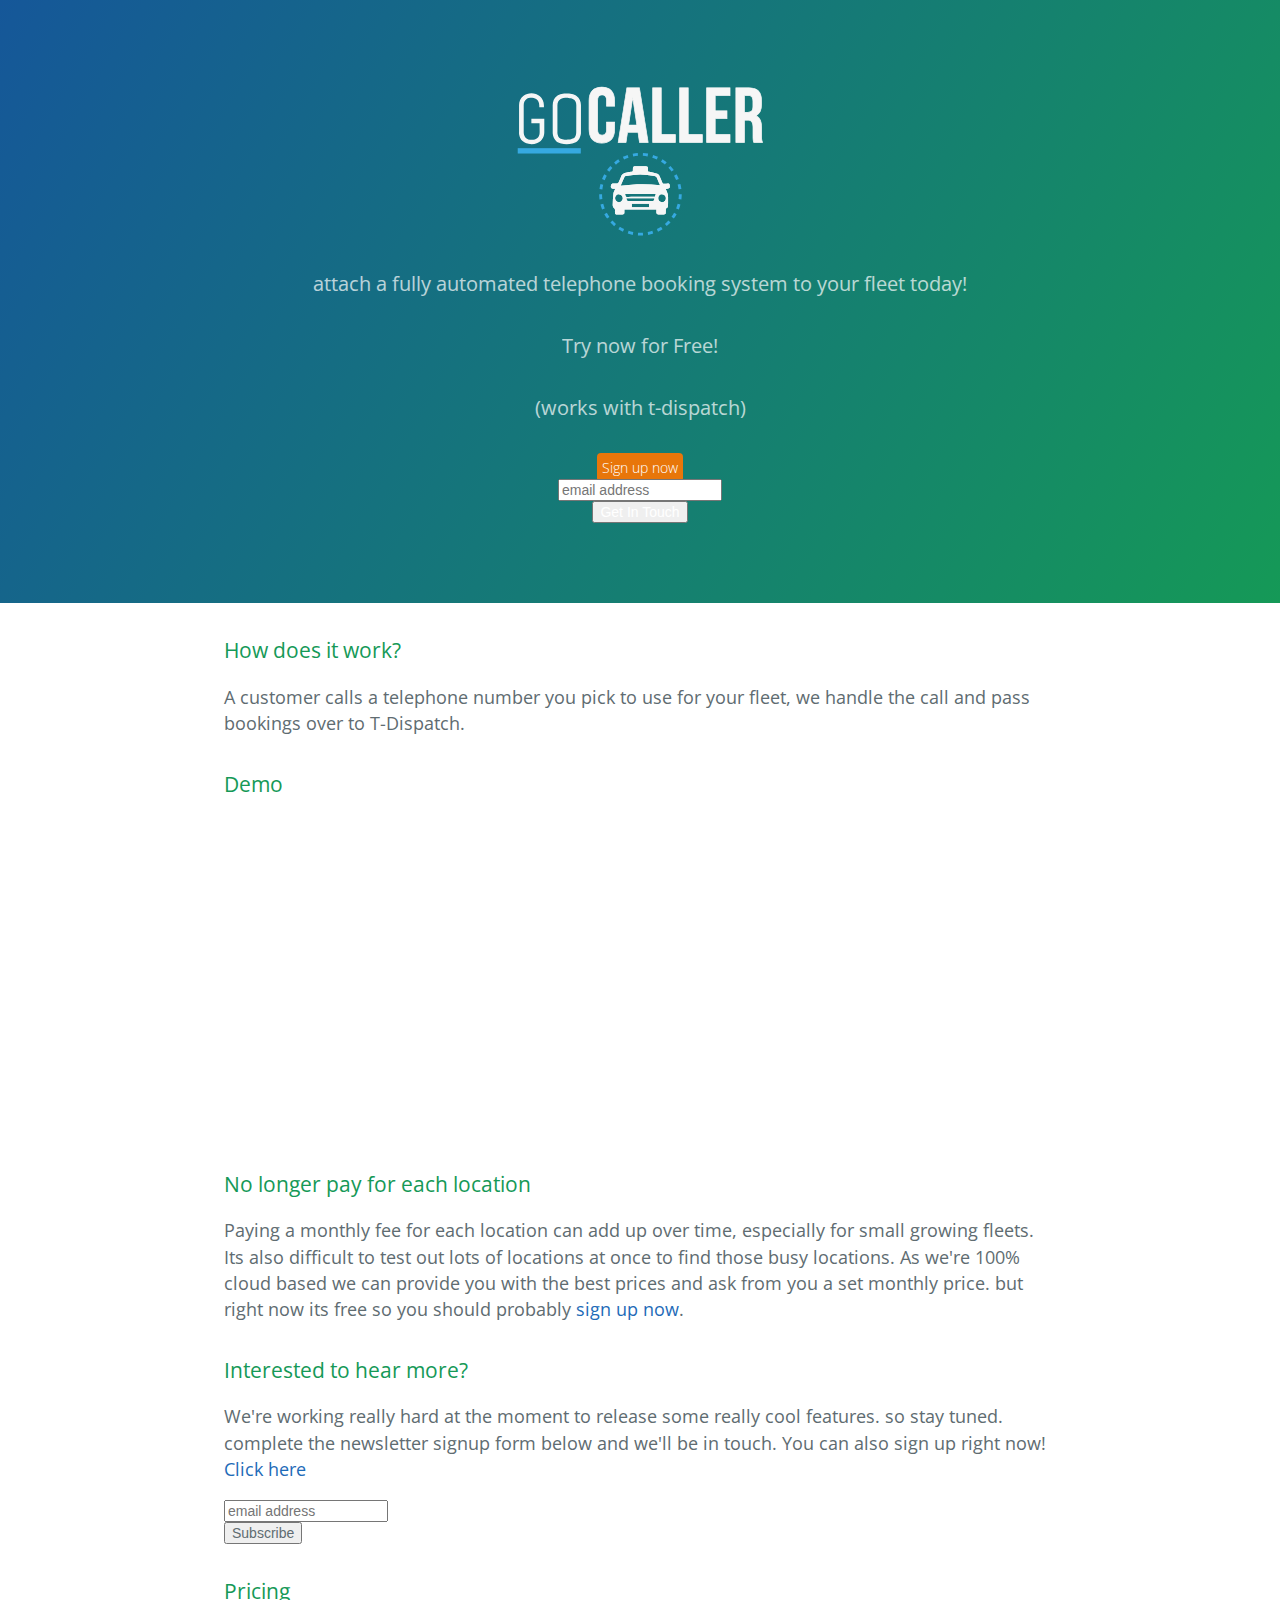
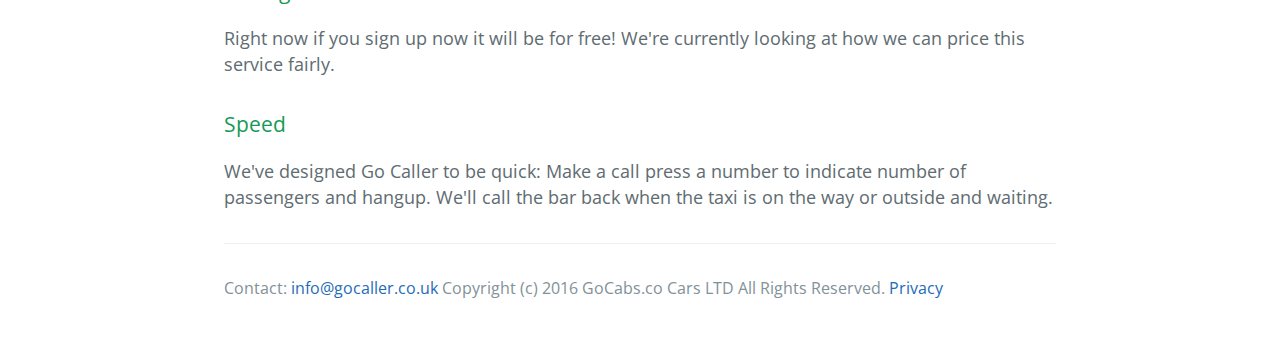
==== commit 213306f9: "merge" ====
--- a/index.html
+++ b/index.html
@@ -52,7 +52,6 @@
 <a id="whypayforeachlocation" class="anchor" href="#whypayforeachlocation" aria-hidden="true"><span aria-hidden="true" class="octicon octicon-link"></span></a>No longer pay for each location</h3>
 <p>
   Paying a monthly fee for each location can add up over time, especially for small growing fleets. Its also difficult to test out lots of locations at once to find those busy locations.
-  So to help with this, we will never charge for each location, ever.
   As we're 100% cloud based we can provide you with the best prices and ask from you a set monthly price. but right now its free so you should probably <a href="https://app.gocaller.co.ul/signup">sign up now</a>.
 </p>
 <h3>
@@ -91,9 +90,8 @@
       <footer class="site-footer">
 
         <span class="site-footer-credits">
-          Contact: <a href="mailto:info@gocaller.co.uk">
-            info@gocaller.co.uk
-          </a>
+          Contact: <a href="mailto:info@gocaller.co.uk">info@gocaller.co.uk</a>
+          Copyright (c) 2016 GoCabs.co Cars LTD All Rights Reserved.
           <a href="/privacypolicy.htm">
             Privacy
           </a>
